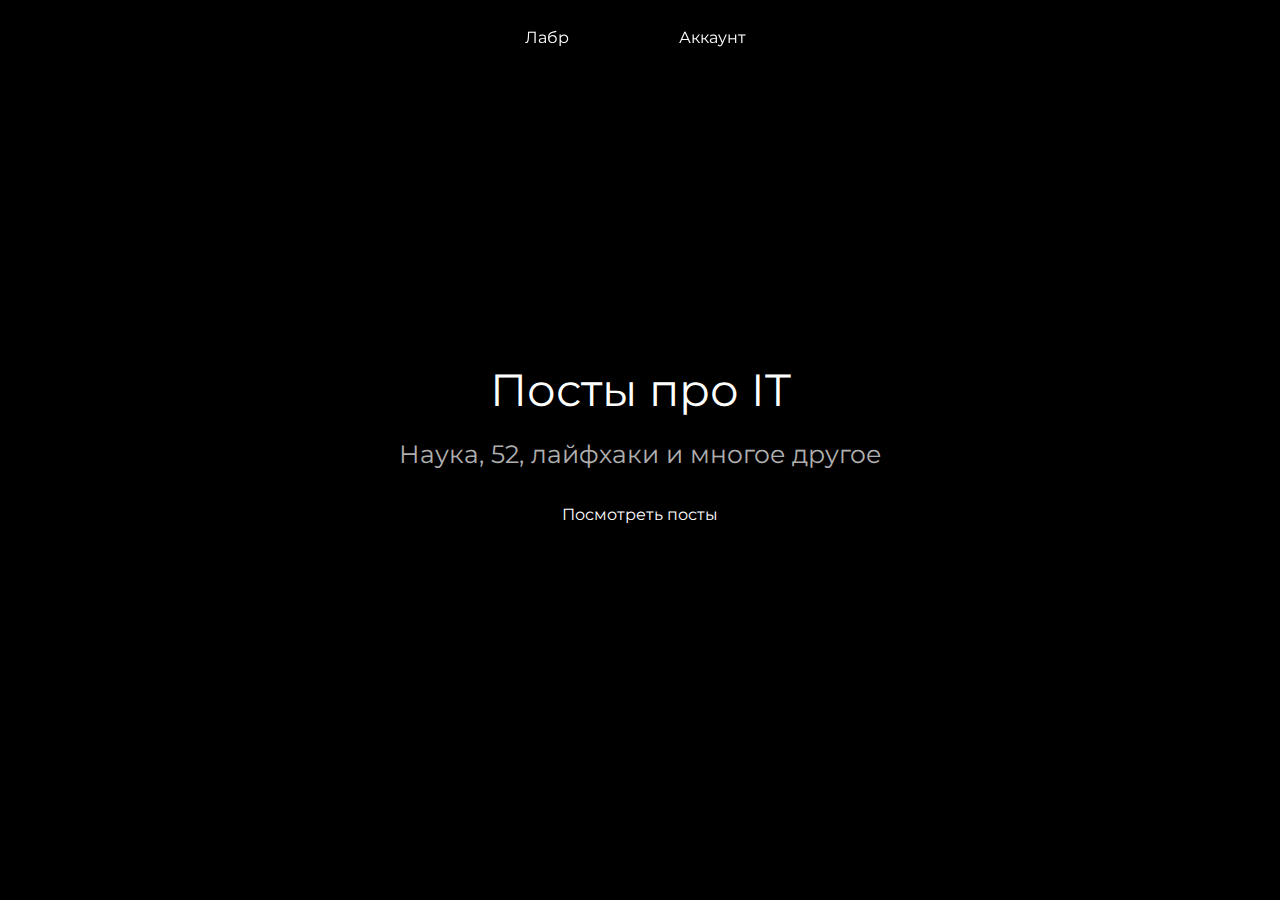
==== src/main/webapp/index.html @ 80f195b4 "разработана главная страница" ====
<!doctype html>
<html lang="en">
<head>
    <meta charset="UTF-8">
    <meta name="viewport"
          content="width=device-width, user-scalable=no, initial-scale=1.0, maximum-scale=1.0, minimum-scale=1.0">
    <meta http-equiv="X-UA-Compatible" content="ie=edge">
    <link  href="index.css" rel="stylesheet">
    <title>Лабр</title>
</head>
<body>
    <header class="header">
        <div class="header__logo">Лабр</div>
        <a href="/Labr_war/registration" class="header__account">Аккаунт</a>
    </header>
    <div class="index">
        <div class="index__title">Посты про IT</div>
        <div class="index__add">Наука, 52, лайфхаки и многое другое</div>
        <a href="/Labr_war/posts" class="header__account">Посмотреть посты</a>
    </div>
</body>
</html>
---- src/main/webapp/index.css ----
@import url('https://fonts.googleapis.com/css2?family=Montserrat&display=swap');

* {
    font-family: 'Montserrat', sans-serif;
}

* {
    padding: 0;
    margin: 0;
    border: 0;
}

*, *:before, *:after {
    box-sizing: border-box;
}

:focus, :active {
    outline: none;
}

a:focus, a:active {
    outline: none;
}

nav, footer, header, aside {
    display: block;
}

html, body {
    height: 100%;
    width: 100%;
    line-height: 1;
    -ms-text-size-adjust: 100%;
    -moz-text-size-adjust: 100%;
    -webkit-text-size-adjust: 100%;
}

input, button, textarea {
    font-family: inherit;
}

input::-ms-clear {
    display: none;
}

button {
    cursor: pointer;
}

button::-moz-focus-inner {
    padding: 0;
    border: 0;
}

a, a:visited {
    text-decoration: none;
}

a:hover {
    text-decoration: none;
}

ul li {
    list-style: none;
}

img {
    vertical-align: top;
}

h1, h2, h3, h4, h5, h6 {
    font-size: inherit;
    font-weight: 400;
}
body {
    background-color: black;
    color: white;
}
a {
    color: inherit;

}
.header {
    padding: 20px;
    display: flex;
    width: 100%;
    justify-content: center;
    gap: 100px;
    align-items: center;
    position: fixed;
    top: 0;
}

.header__account {
    padding: 10px;
    border-radius: 10px;

}
.header__account:hover {
    background-color: rgba(256, 256, 256,0.1);
}

.index {
    height: 100%;
    width: 100%;
    display: flex;
    justify-content: center;
    align-items: center;
    flex-direction: column;
    gap: 30px;
}
.index__title {
    font-size: 45px;
    text-align: center;
}
.index__add {
    font-size: 25px;
    color: rgba(256, 256, 256, 0.7);
}




.reg {
    width: 100%;
    height: 100%;
    display: flex;
    justify-content: center;
    align-items: center;
}

.reg__form {
    display: flex;
    flex-direction: column;
    gap: 20px;
    width: 600px;
    justify-content: center;
    align-items: center;
}
.reg__input {
    width: 600px;
    background-color: rgba(256, 256, 256, 0.7);
    padding: 20px 10px;
    border-radius: 10px;
    font-size: 20px;

}

.reg__input.danger {
    border: 1px solid red;
}
.reg__input:focus {
    border: 1px solid white;
}
.reg__add {
    text-align: center;
    margin-bottom: 10px;
}
.reg__btn {
    font-size: 20px;
    background-color: white;
    padding: 10px 20px;
    cursor: pointer;
    border-radius: 10px;
}
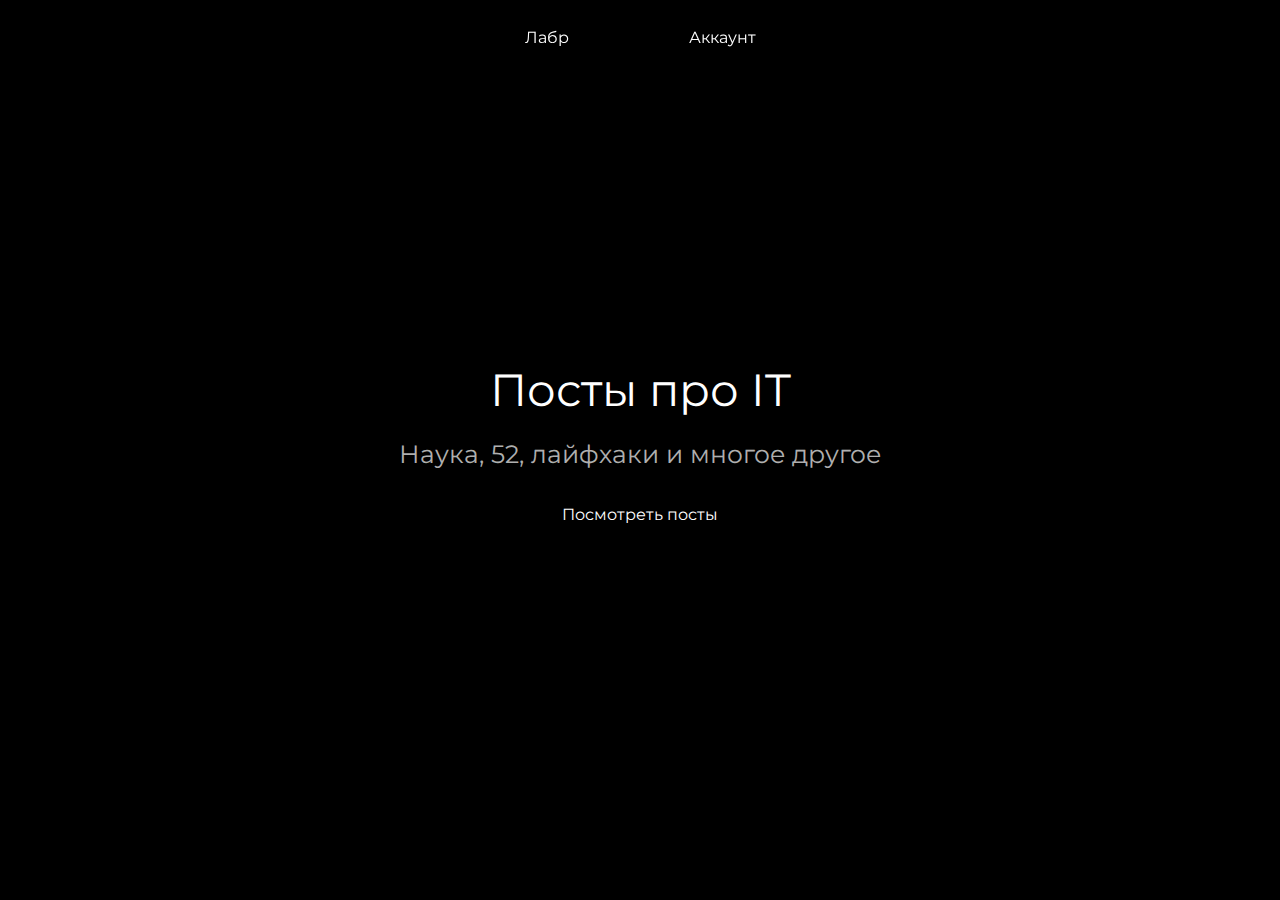
==== commit e487f007: "реализована авторизация" ====
--- a/src/main/webapp/index.html
+++ b/src/main/webapp/index.html
@@ -10,7 +10,7 @@
 </head>
 <body>
     <header class="header">
-        <div class="header__logo">Лабр</div>
+        <a href="/Labr_war" class="header__account">Лабр</a>
         <a href="/Labr_war/registration" class="header__account">Аккаунт</a>
     </header>
     <div class="index">
--- a/src/main/webapp/index.css
+++ b/src/main/webapp/index.css
@@ -143,7 +143,7 @@
     padding: 20px 10px;
     border-radius: 10px;
     font-size: 20px;
-
+    border: 1px solid rgba(256, 256, 256, 0.7);
 }
 
 .reg__input.danger {
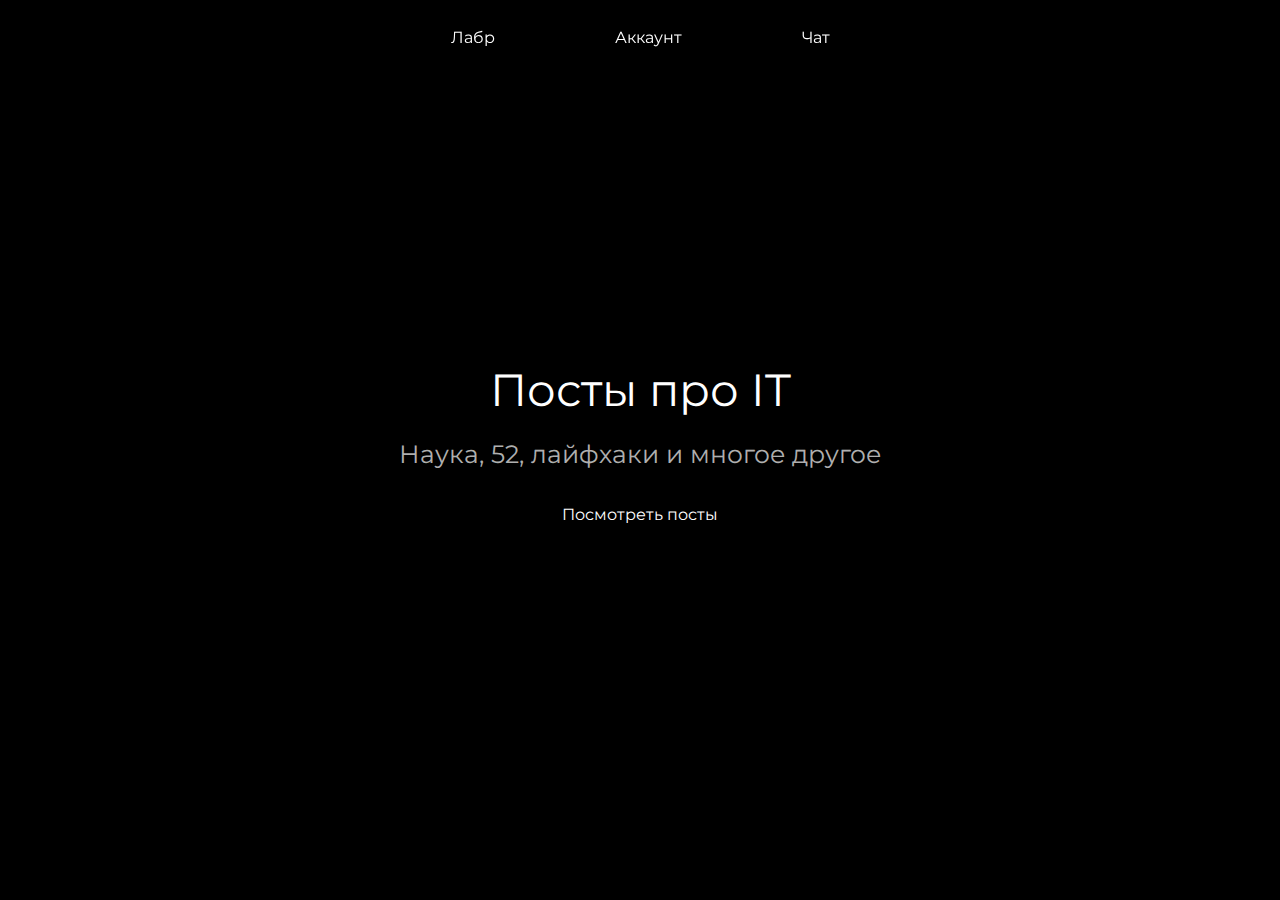
==== commit a31ed0b2: "рефакторинг и добавление message" ====
--- a/src/main/webapp/index.html
+++ b/src/main/webapp/index.html
@@ -12,6 +12,7 @@
     <header class="header">
         <a href="/Labr_war" class="header__account">Лабр</a>
         <a href="/Labr_war/registration" class="header__account">Аккаунт</a>
+        <a href="/Labr_war/chat" class="header__account">Чат</a>
     </header>
     <div class="index">
         <div class="index__title">Посты про IT</div>
--- a/src/main/webapp/index.css
+++ b/src/main/webapp/index.css
@@ -72,14 +72,17 @@
     font-size: inherit;
     font-weight: 400;
 }
+
 body {
     background-color: black;
     color: white;
 }
+
 a {
     color: inherit;
 
 }
+
 .header {
     padding: 20px;
     display: flex;
@@ -96,8 +99,9 @@
     border-radius: 10px;
 
 }
+
 .header__account:hover {
-    background-color: rgba(256, 256, 256,0.1);
+    background-color: rgba(256, 256, 256, 0.1);
 }
 
 .index {
@@ -109,17 +113,31 @@
     flex-direction: column;
     gap: 30px;
 }
+
 .index__title {
     font-size: 45px;
     text-align: center;
 }
+
 .index__add {
     font-size: 25px;
     color: rgba(256, 256, 256, 0.7);
 }
 
 
-
+.reg__input:focus {
+    border: 1px solid white;
+}
+
+.reg__textarea {
+    width: 600px;
+    height: 600px;
+    background-color: rgba(256, 256, 256, 0.7);
+    padding: 20px 10px;
+    border-radius: 10px;
+    font-size: 20px;
+    border: 1px solid rgba(256, 256, 256, 0.7);
+}
 
 .reg {
     width: 100%;
@@ -137,6 +155,7 @@
     justify-content: center;
     align-items: center;
 }
+
 .reg__input {
     width: 600px;
     background-color: rgba(256, 256, 256, 0.7);
@@ -149,13 +168,16 @@
 .reg__input.danger {
     border: 1px solid red;
 }
+
 .reg__input:focus {
     border: 1px solid white;
 }
+
 .reg__add {
     text-align: center;
     margin-bottom: 10px;
 }
+
 .reg__btn {
     font-size: 20px;
     background-color: white;
@@ -165,3 +187,164 @@
 }
 
 
+.user {
+    width: 100%;
+    height: 100%;
+    display: flex;
+    justify-content: center;
+    align-items: center;
+    flex-direction: column;
+    gap: 40px;
+}
+
+.user__title {
+    font-size: 25px;
+}
+
+.user__text {
+    font-size: 20px;
+}
+
+.posts {
+    width: 100%;
+    height: 100%;
+    display: flex;
+    justify-content: center;
+    align-items: center;
+    flex-direction: column;
+    gap: 20px;
+
+
+}
+
+.posts__item {
+    display: flex;
+    justify-content: space-between;
+    padding: 20px 10px;
+    border-radius: 10px;
+    background-color: white;
+    align-items: center;
+    color: black;
+    width: 800px;
+}
+
+.posts__title {
+    font-size: 20px;
+}
+
+.posts__date {
+    color: rgba(0, 0, 0, 0.7);
+    font-size: 12px;
+}
+
+.posts__cheat {
+    opacity: 0;
+    width: 0;
+    height: 0;
+
+}
+
+.posts__btn {
+    padding: 10px 5px;
+    border-radius: 10px;
+    background-color: white;
+    cursor: pointer;
+
+}
+
+.posts__btn:hover {
+    background-color: rgba(0, 0, 0, 0.1);
+}
+
+
+
+.post {
+    width: 100%;
+    height: 100%;
+    display: flex;
+    flex-direction: column;
+    justify-content: center;
+    align-items: center;
+    gap: 20px;
+
+}
+.post__author {
+    font-size: 24px;
+}
+.post__title {
+    font-size: 32px;
+    text-align: center;
+}
+.post__text {
+    width: 800px;
+    padding: 20px;
+    background-color: white;
+    color: black;
+    font-size: 20px;
+    border-radius: 10px;
+}
+.post__date {
+    font-size: 12px;
+    width: 800px;
+    text-align: end;
+}
+
+.post__form {
+    display: flex;
+    width: 800px;
+    justify-content: center;
+    align-items: center;
+    gap: 5px;
+
+}
+.post__input:focus {
+    border: 1px solid white;
+}
+.post__label {
+    display: flex;
+    flex: 1;
+    gap: 5px;
+    justify-content: center;
+    align-items: center;
+}
+.post__input {
+    background-color: rgba(256, 256, 256, 0.7);
+    padding: 20px 10px;
+    border-radius: 10px;
+    font-size: 20px;
+    border: 1px solid rgba(256, 256, 256, 0.7);
+    flex: 1;
+}
+.post__input.danger {
+    border: 1px solid red;
+}
+.post__len {
+    font-size: 12px;
+}
+.post__btn {
+    padding: 5px 10px;
+    border-radius: 10px;
+    background-color: white;
+    color: black;
+    cursor: pointer;
+}
+
+.len__danger {
+    color: red;
+}
+
+
+
+.post__comments {
+    display: flex;
+    flex-direction: column;
+    gap: 10px;
+}
+.post__comment {
+    padding: 10px;
+    border-radius: 10px;
+    text-align: start;
+    width: 800px;
+    background-color: white;
+    color: black;
+}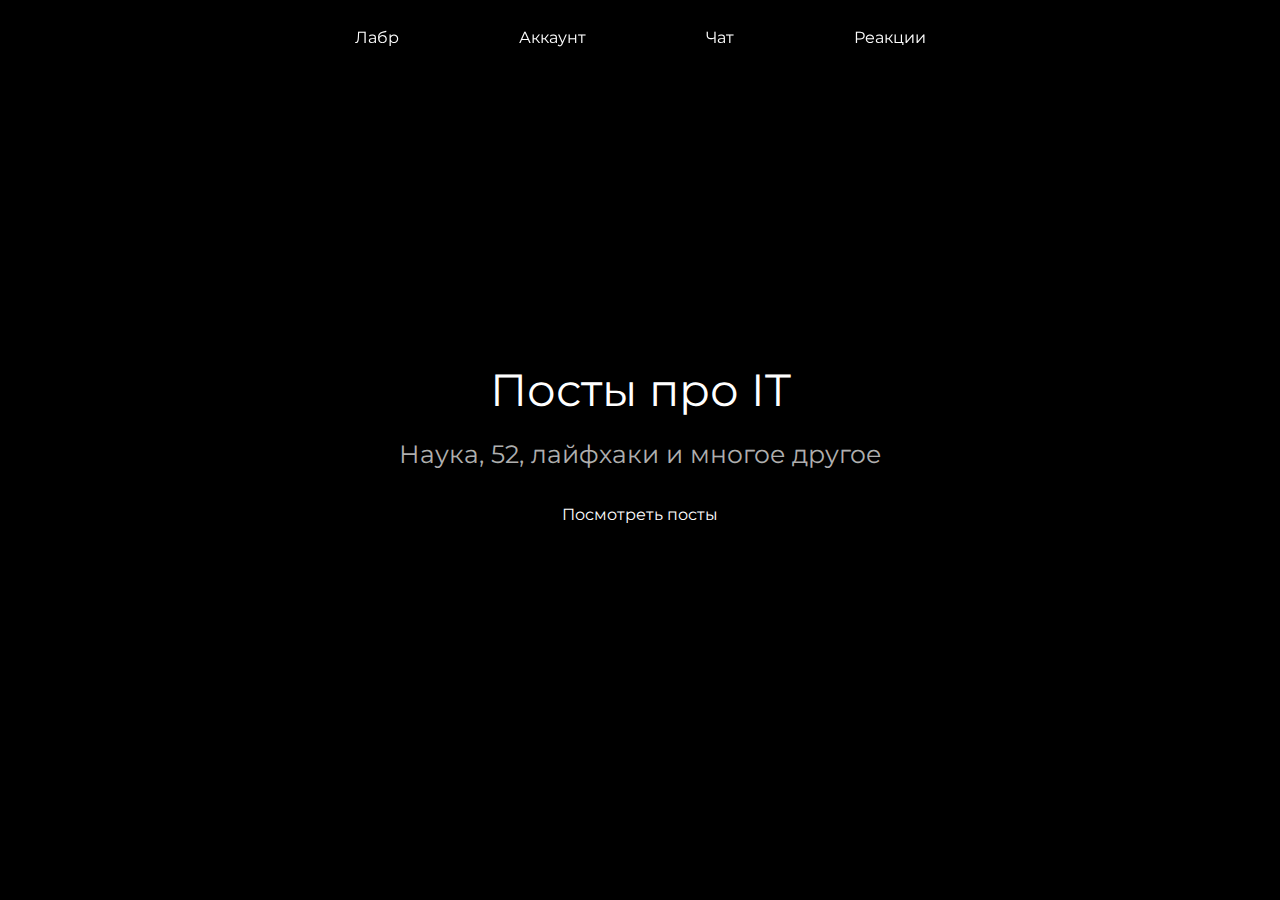
==== commit 0838897b: "добавлены реакции" ====
--- a/src/main/webapp/index.html
+++ b/src/main/webapp/index.html
@@ -13,6 +13,7 @@
         <a href="/Labr_war" class="header__account">Лабр</a>
         <a href="/Labr_war/registration" class="header__account">Аккаунт</a>
         <a href="/Labr_war/chat" class="header__account">Чат</a>
+        <a href="/Labr_war/reactions" class="header__account">Реакции</a>
     </header>
     <div class="index">
         <div class="index__title">Посты про IT</div>
--- a/src/main/webapp/index.css
+++ b/src/main/webapp/index.css
@@ -257,7 +257,6 @@
 }
 
 
-
 .post {
     width: 100%;
     height: 100%;
@@ -268,13 +267,16 @@
     gap: 20px;
 
 }
+
 .post__author {
     font-size: 24px;
 }
+
 .post__title {
     font-size: 32px;
     text-align: center;
 }
+
 .post__text {
     width: 800px;
     padding: 20px;
@@ -283,6 +285,7 @@
     font-size: 20px;
     border-radius: 10px;
 }
+
 .post__date {
     font-size: 12px;
     width: 800px;
@@ -297,9 +300,11 @@
     gap: 5px;
 
 }
+
 .post__input:focus {
     border: 1px solid white;
 }
+
 .post__label {
     display: flex;
     flex: 1;
@@ -307,6 +312,7 @@
     justify-content: center;
     align-items: center;
 }
+
 .post__input {
     background-color: rgba(256, 256, 256, 0.7);
     padding: 20px 10px;
@@ -315,12 +321,15 @@
     border: 1px solid rgba(256, 256, 256, 0.7);
     flex: 1;
 }
+
 .post__input.danger {
     border: 1px solid red;
 }
+
 .post__len {
     font-size: 12px;
 }
+
 .post__btn {
     padding: 5px 10px;
     border-radius: 10px;
@@ -334,12 +343,12 @@
 }
 
 
-
 .post__comments {
     display: flex;
     flex-direction: column;
     gap: 10px;
 }
+
 .post__comment {
     padding: 10px;
     border-radius: 10px;
@@ -347,4 +356,144 @@
     width: 800px;
     background-color: white;
     color: black;
+}
+
+.chat {
+    width: 100%;
+    height: 100%;
+    display: flex;
+    justify-content: center;
+    align-items: center;
+    flex-direction: column;
+    gap: 20px;
+
+}
+
+.chat__wrapper {
+    display: flex;
+    width: 800px;
+    flex-direction: column;
+    gap: 20px;
+
+}
+
+.chat__list {
+    background-color: white;
+    color: black;
+    border-radius: 10px;
+    padding: 20px;
+    width: 100%;
+    height: 600px;
+    overflow: auto;
+    display: flex;
+    flex-direction: column-reverse;
+    justify-content: flex-start;
+    gap: 5px;
+}
+.chat__message {
+    display: flex;
+    align-items: center;
+    gap: 5px;
+}
+.chat__date {
+    font-size: 12px;
+    color: rgba(0,0,0,0.7);
+}
+.chat__author {
+    padding: 5px 10px;
+    font-size: 12px;
+    color: white;
+    background-color: black;
+    border-radius: 5px;
+
+}
+
+.post__comment-wrap {
+    display: flex;
+    gap: 5px;
+    align-items: center;
+    justify-content: center;
+
+}
+
+.chat__form {
+    display: flex;
+    gap: 5px;
+    align-items: center;
+    justify-content: center;
+}
+.chat__input {
+    background-color: rgba(256, 256, 256, 0.7);
+    padding: 20px 10px;
+    border-radius: 10px;
+    font-size: 20px;
+    border: 1px solid rgba(256, 256, 256, 0.7);
+    flex: 1;
+}
+
+.chat__btn {
+    padding: 5px 10px;
+    border-radius: 10px;
+    background-color: white;
+    color: black;
+    cursor: pointer;
+}
+
+.reactions {
+    width: 100%;
+    height: 100%;
+    display: flex;
+    flex-direction: column;
+    justify-content: center;
+    align-items: center;
+
+
+}
+.reactions__wrapper {
+    display: flex;
+    width: 800px;
+    flex-direction: column;
+    gap: 20px;
+
+}
+.reactions__form {
+    display: flex;
+    gap: 5px;
+    align-items: center;
+    justify-content: center;
+}
+.reactions__input {
+    background-color: rgba(256, 256, 256, 0.7);
+    padding: 20px 10px;
+    border-radius: 10px;
+    font-size: 20px;
+    border: 1px solid rgba(256, 256, 256, 0.7);
+    flex: 1;
+}
+
+.reactions__btn {
+    padding: 5px 10px;
+    border-radius: 10px;
+    background-color: white;
+    color: black;
+    cursor: pointer;
+}
+
+.reactions__list {
+    width: 800px;
+    display: flex;
+    flex-wrap: wrap;
+    justify-content: space-between;
+
+}
+.reactions__item {
+    display: flex;
+    flex-direction: column;
+    gap: 10px;
+    align-items: center;
+    justify-content: center;
+}
+.reactions__img {
+    width: 200px;
+    border-radius: 10px;
 }